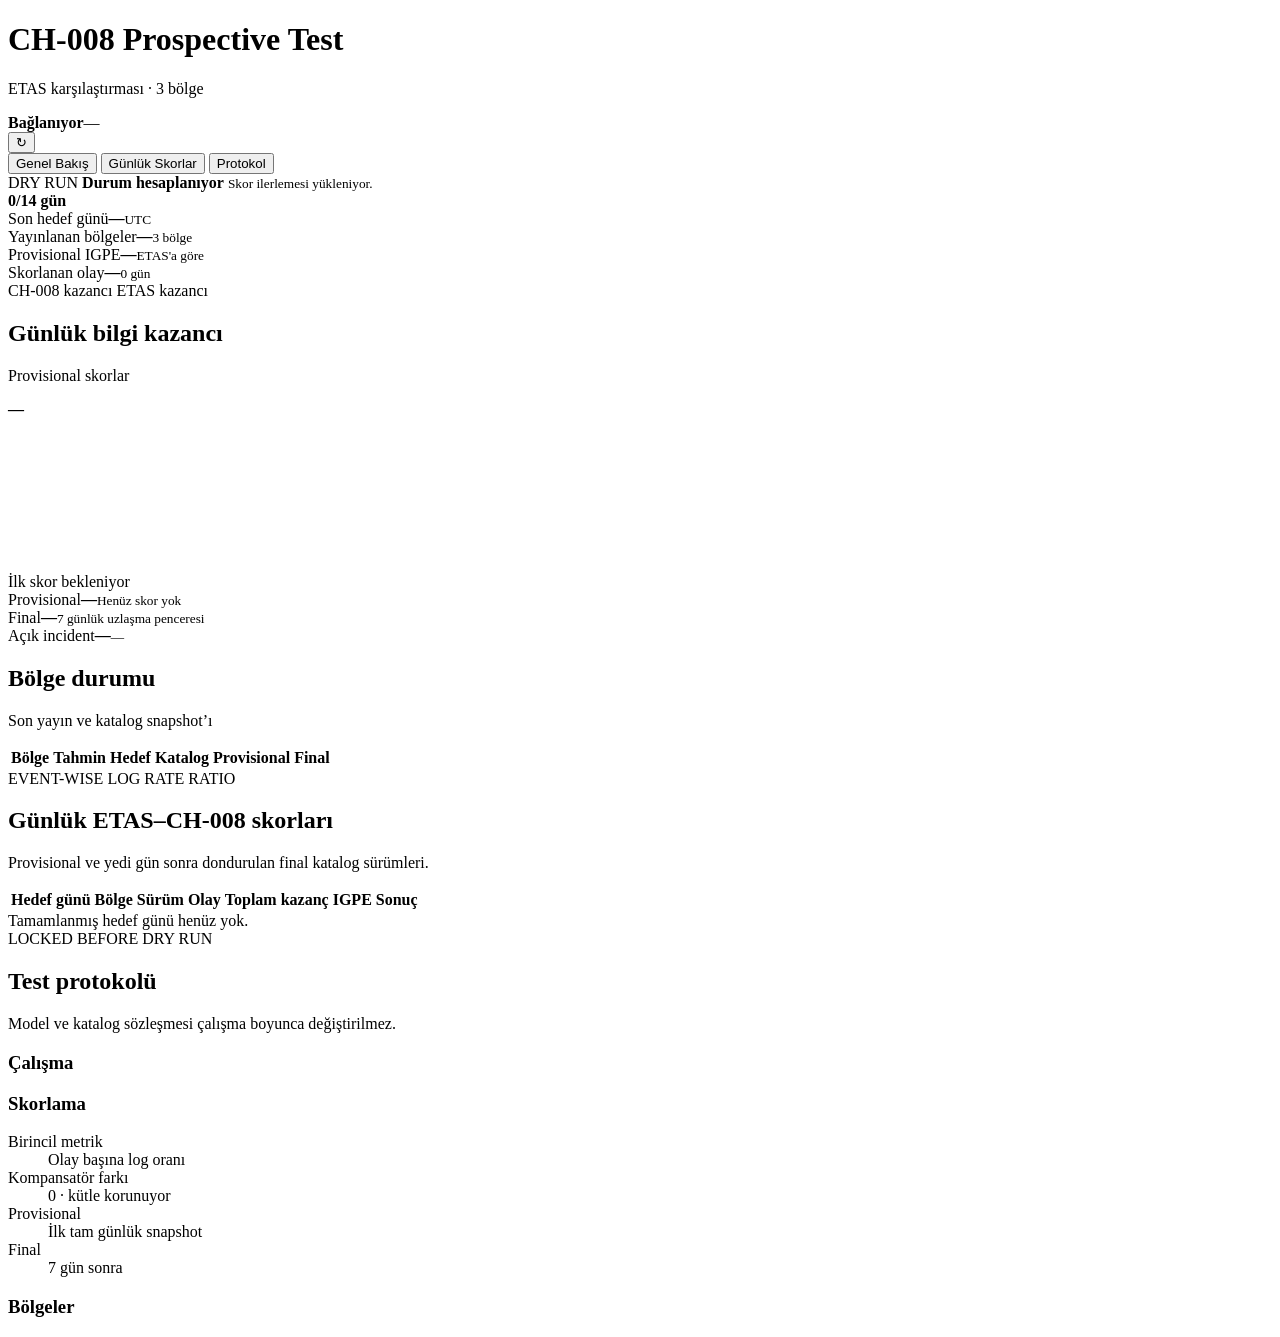
==== prospective_web/static/index.html @ 912079f2 "Show dry run completion status" ====
<!doctype html>
<html lang="tr">
  <head>
    <meta charset="utf-8">
    <meta name="viewport" content="width=device-width, initial-scale=1">
    <meta name="theme-color" content="#f4f6f5">
    <title>CH-008 Prospective Test</title>
    <link rel="icon" href="data:,">
    <link rel="stylesheet" href="/styles.css">
  </head>
  <body>
    <header class="app-header">
      <div class="brand">
        <div class="brand-mark" aria-hidden="true"><span></span><span></span><span></span></div>
        <div>
          <h1>CH-008 Prospective Test</h1>
          <p>ETAS karşılaştırması · 3 bölge</p>
        </div>
      </div>
      <div class="header-actions">
        <div class="system-status">
          <i id="status-dot" aria-hidden="true"></i>
          <div><strong id="status-label">Bağlanıyor</strong><span id="updated-label">—</span></div>
        </div>
        <button class="icon-button" id="refresh-button" type="button" title="Veriyi yenile" aria-label="Veriyi yenile">↻</button>
      </div>
    </header>

    <nav class="tabs" aria-label="Dashboard görünümleri">
      <button class="tab active" type="button" data-view="overview" aria-selected="true">Genel Bakış</button>
      <button class="tab" type="button" data-view="scores" aria-selected="false">Günlük Skorlar</button>
      <button class="tab" type="button" data-view="protocol" aria-selected="false">Protokol</button>
    </nav>

    <main>
      <section class="view active" id="overview-view">
        <section class="run-notice awaiting-scores" id="run-notice" role="status" aria-live="polite">
          <div class="notice-copy">
            <span id="run-eyebrow">DRY RUN</span>
            <strong id="run-title">Durum hesaplanıyor</strong>
            <small id="run-detail">Skor ilerlemesi yükleniyor.</small>
          </div>
          <div class="notice-progress">
            <strong id="run-progress-label">0/14 gün</strong>
            <div class="progress-track" aria-hidden="true"><i id="run-progress-bar"></i></div>
          </div>
        </section>

        <div class="metric-strip" aria-label="Prospektif test özeti">
          <article class="metric"><span>Son hedef günü</span><strong id="metric-target">—</strong><small>UTC</small></article>
          <article class="metric"><span>Yayınlanan bölgeler</span><strong id="metric-regions">—</strong><small>3 bölge</small></article>
          <article class="metric accent"><span>Provisional IGPE</span><strong id="metric-igpe">—</strong><small id="metric-factor">ETAS'a göre</small></article>
          <article class="metric"><span>Skorlanan olay</span><strong id="metric-events">—</strong><small id="metric-days">0 gün</small></article>
        </div>

        <div class="toolbar">
          <div class="segmented" id="region-filter" role="group" aria-label="Bölge filtresi"></div>
          <div class="legend"><span class="legend-ch008"></span>CH-008 kazancı <span class="legend-etas"></span>ETAS kazancı</div>
        </div>

        <div class="overview-grid">
          <section class="chart-panel" aria-labelledby="chart-title">
            <div class="section-heading">
              <div><h2 id="chart-title">Günlük bilgi kazancı</h2><p id="chart-subtitle">Provisional skorlar</p></div>
              <strong id="chart-total">—</strong>
            </div>
            <div class="chart-stage" id="chart-stage">
              <canvas id="score-chart" aria-label="Günlük bilgi kazancı grafiği"></canvas>
              <div class="empty-state" id="chart-empty">İlk skor bekleniyor</div>
              <div class="chart-tooltip" id="chart-tooltip" role="status"></div>
            </div>
          </section>

          <aside class="score-summary">
            <div class="summary-block"><span>Provisional</span><strong id="provisional-score">—</strong><small id="provisional-detail">Henüz skor yok</small></div>
            <div class="summary-block"><span>Final</span><strong id="final-score">—</strong><small id="final-detail">7 günlük uzlaşma penceresi</small></div>
            <div class="summary-block"><span>Açık incident</span><strong id="incident-count">—</strong><small id="incident-detail">—</small></div>
          </aside>
        </div>

        <section class="data-section" aria-labelledby="regions-title">
          <div class="section-heading"><div><h2 id="regions-title">Bölge durumu</h2><p>Son yayın ve katalog snapshot’ı</p></div></div>
          <div class="table-wrap">
            <table>
              <thead><tr><th>Bölge</th><th>Tahmin</th><th>Hedef</th><th>Katalog</th><th>Provisional</th><th>Final</th></tr></thead>
              <tbody id="regions-body"></tbody>
            </table>
          </div>
        </section>
      </section>

      <section class="view" id="scores-view">
        <div class="view-heading"><span>EVENT-WISE LOG RATE RATIO</span><h2>Günlük ETAS–CH-008 skorları</h2><p>Provisional ve yedi gün sonra dondurulan final katalog sürümleri.</p></div>
        <div class="table-wrap score-table-wrap">
          <table>
            <thead><tr><th>Hedef günü</th><th>Bölge</th><th>Sürüm</th><th>Olay</th><th>Toplam kazanç</th><th>IGPE</th><th>Sonuç</th></tr></thead>
            <tbody id="scores-body"></tbody>
          </table>
          <div class="table-empty" id="scores-empty">Tamamlanmış hedef günü henüz yok.</div>
        </div>
      </section>

      <section class="view" id="protocol-view">
        <div class="view-heading"><span>LOCKED BEFORE DRY RUN</span><h2>Test protokolü</h2><p>Model ve katalog sözleşmesi çalışma boyunca değiştirilmez.</p></div>
        <div class="protocol-grid">
          <section><h3>Çalışma</h3><dl id="protocol-facts"></dl></section>
          <section><h3>Skorlama</h3><dl>
            <div><dt>Birincil metrik</dt><dd>Olay başına log oranı</dd></div>
            <div><dt>Kompansatör farkı</dt><dd>0 · kütle korunuyor</dd></div>
            <div><dt>Provisional</dt><dd>İlk tam günlük snapshot</dd></div>
            <div><dt>Final</dt><dd>7 gün sonra</dd></div>
          </dl></section>
          <section><h3>Bölgeler</h3><div class="protocol-regions" id="protocol-regions"></div></section>
        </div>
      </section>
    </main>

    <div class="error-banner" id="error-banner" role="alert"></div>
    <script src="/app.js" defer></script>
  </body>
</html>
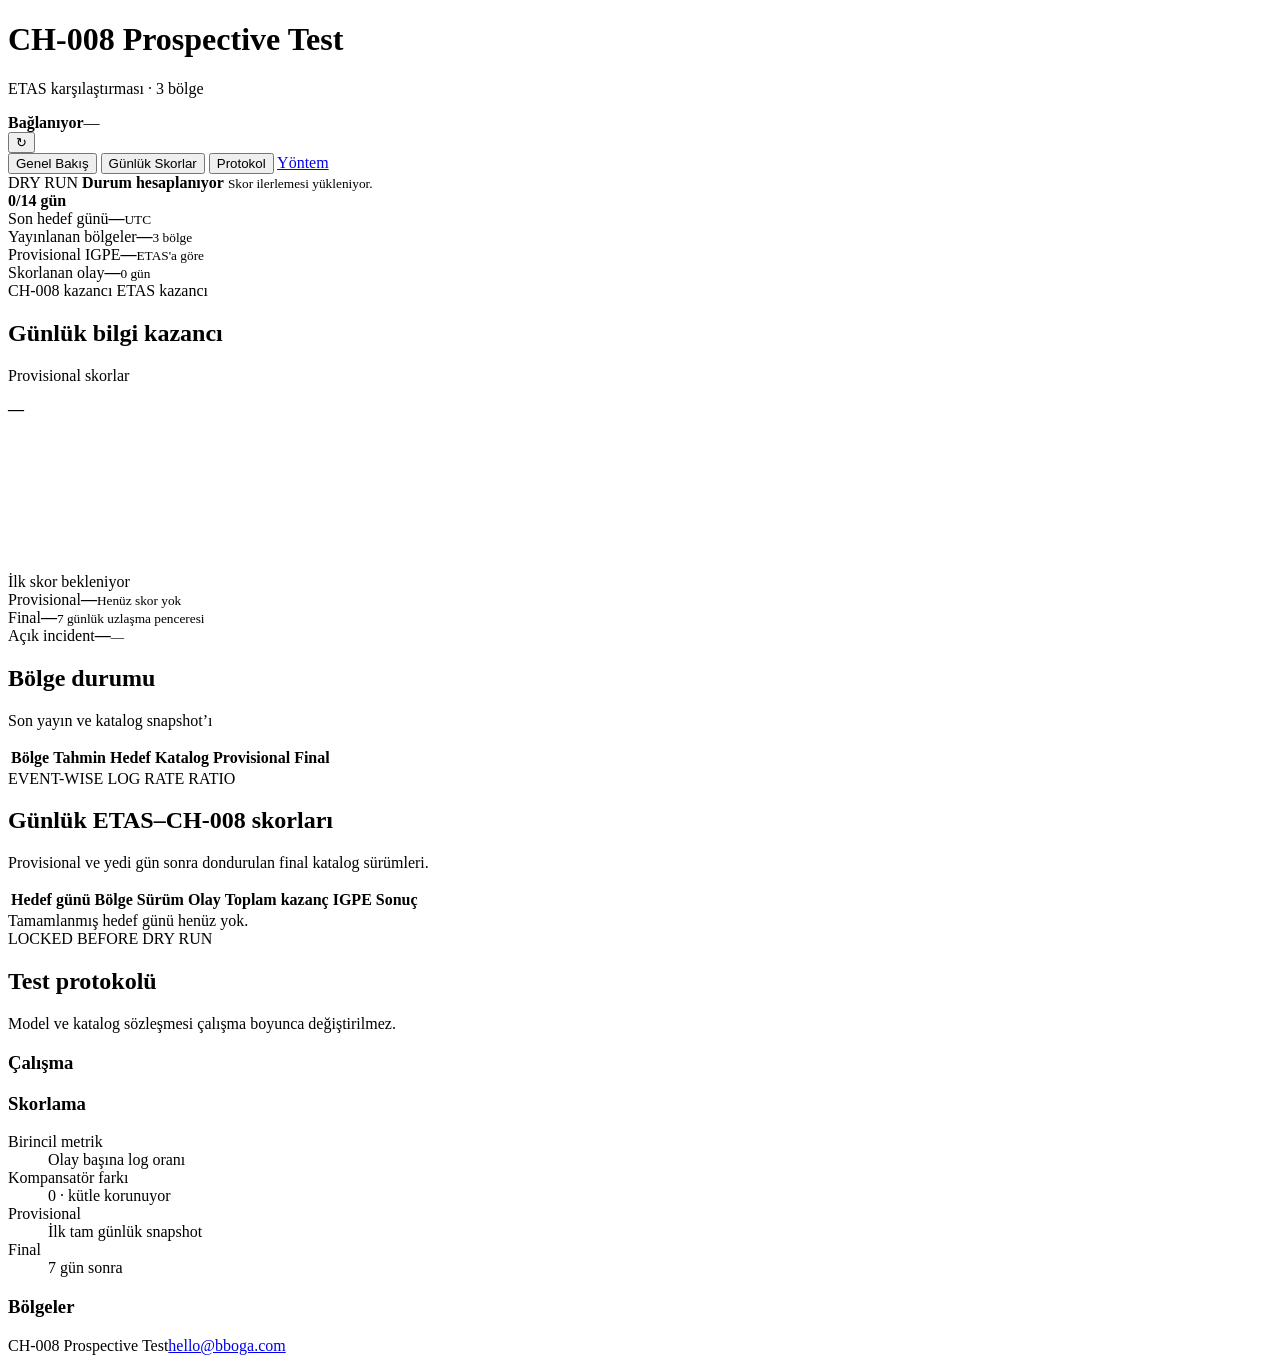
==== commit 056cdf17: "Add CH-008 scientific method page" ====
--- a/prospective_web/static/index.html
+++ b/prospective_web/static/index.html
@@ -30,6 +30,7 @@
       <button class="tab active" type="button" data-view="overview" aria-selected="true">Genel Bakış</button>
       <button class="tab" type="button" data-view="scores" aria-selected="false">Günlük Skorlar</button>
       <button class="tab" type="button" data-view="protocol" aria-selected="false">Protokol</button>
+      <a class="tab tab-link push" href="/about.html">Yöntem</a>
     </nav>
 
     <main>
@@ -115,6 +116,8 @@
       </section>
     </main>
 
+    <footer class="site-footer"><span>CH-008 Prospective Test</span><a href="mailto:hello@bboga.com">hello@bboga.com</a></footer>
+
     <div class="error-banner" id="error-banner" role="alert"></div>
     <script src="/app.js" defer></script>
   </body>
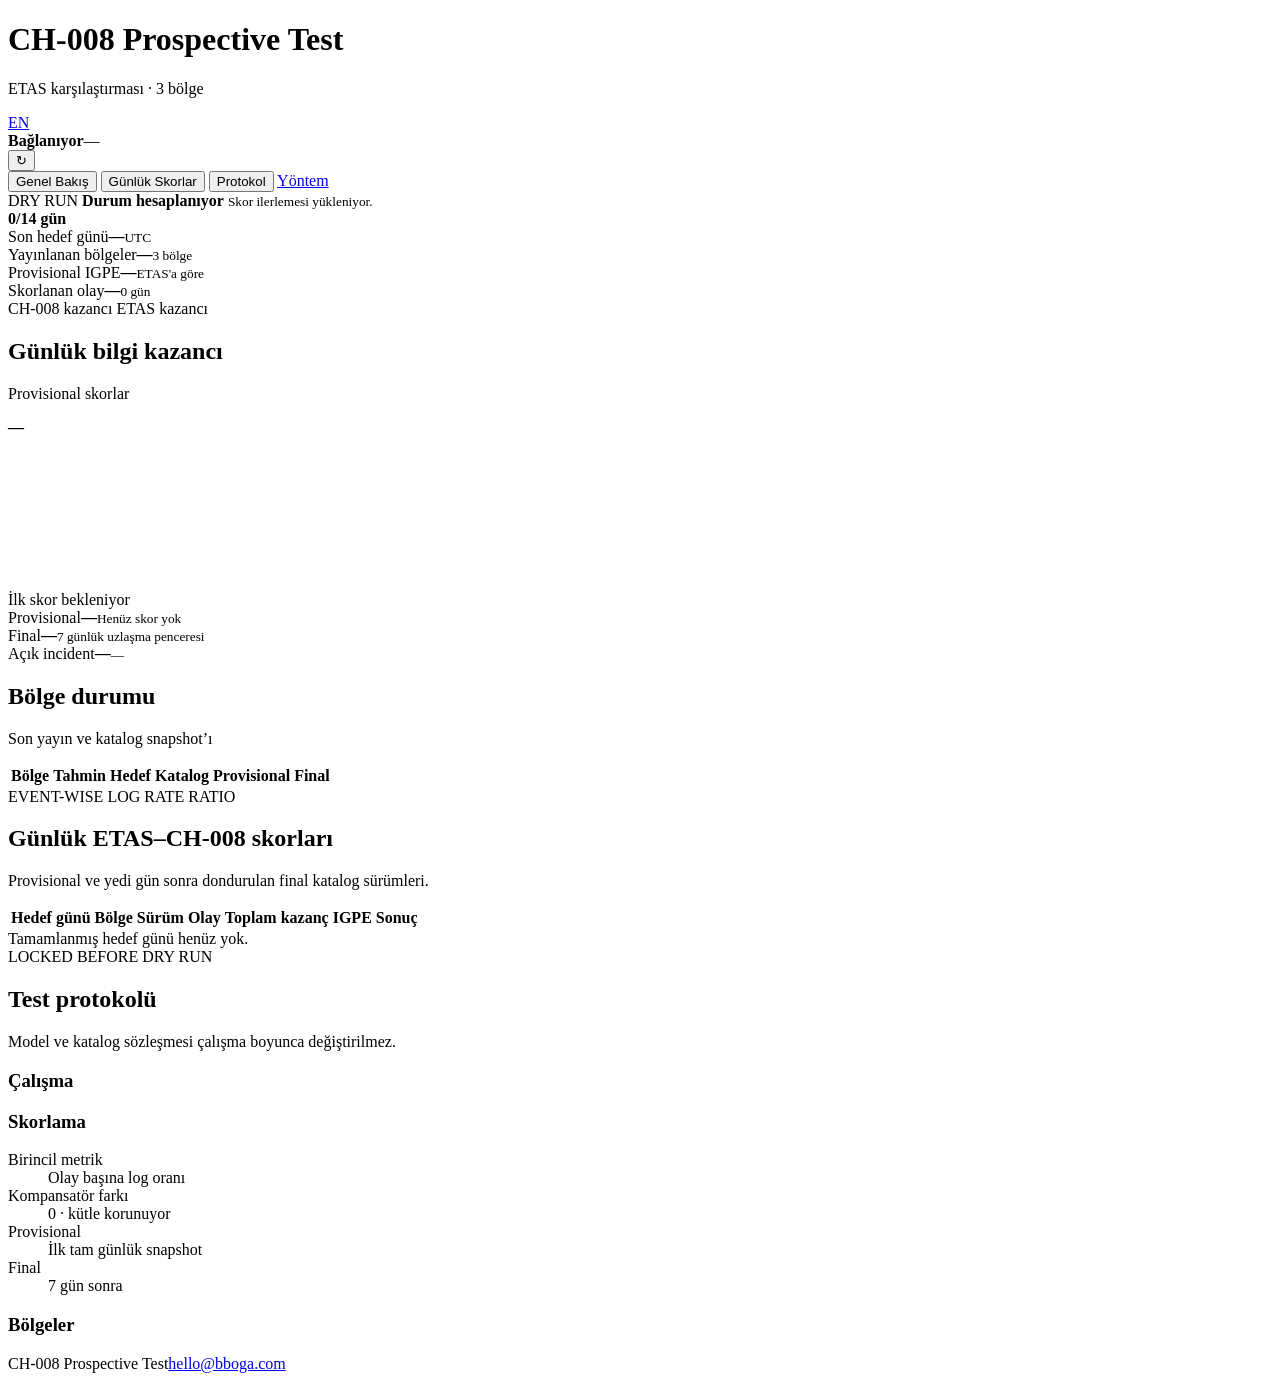
==== commit e88be5c5: "Add English prospective site" ====
--- a/prospective_web/static/index.html
+++ b/prospective_web/static/index.html
@@ -18,6 +18,7 @@
         </div>
       </div>
       <div class="header-actions">
+        <a class="language-link" href="/en/" lang="en" hreflang="en">EN</a>
         <div class="system-status">
           <i id="status-dot" aria-hidden="true"></i>
           <div><strong id="status-label">Bağlanıyor</strong><span id="updated-label">—</span></div>
@@ -30,7 +31,7 @@
       <button class="tab active" type="button" data-view="overview" aria-selected="true">Genel Bakış</button>
       <button class="tab" type="button" data-view="scores" aria-selected="false">Günlük Skorlar</button>
       <button class="tab" type="button" data-view="protocol" aria-selected="false">Protokol</button>
-      <a class="tab tab-link push" href="/about.html">Yöntem</a>
+      <a class="tab tab-link" href="/about.html">Yöntem</a>
     </nav>
 
     <main>
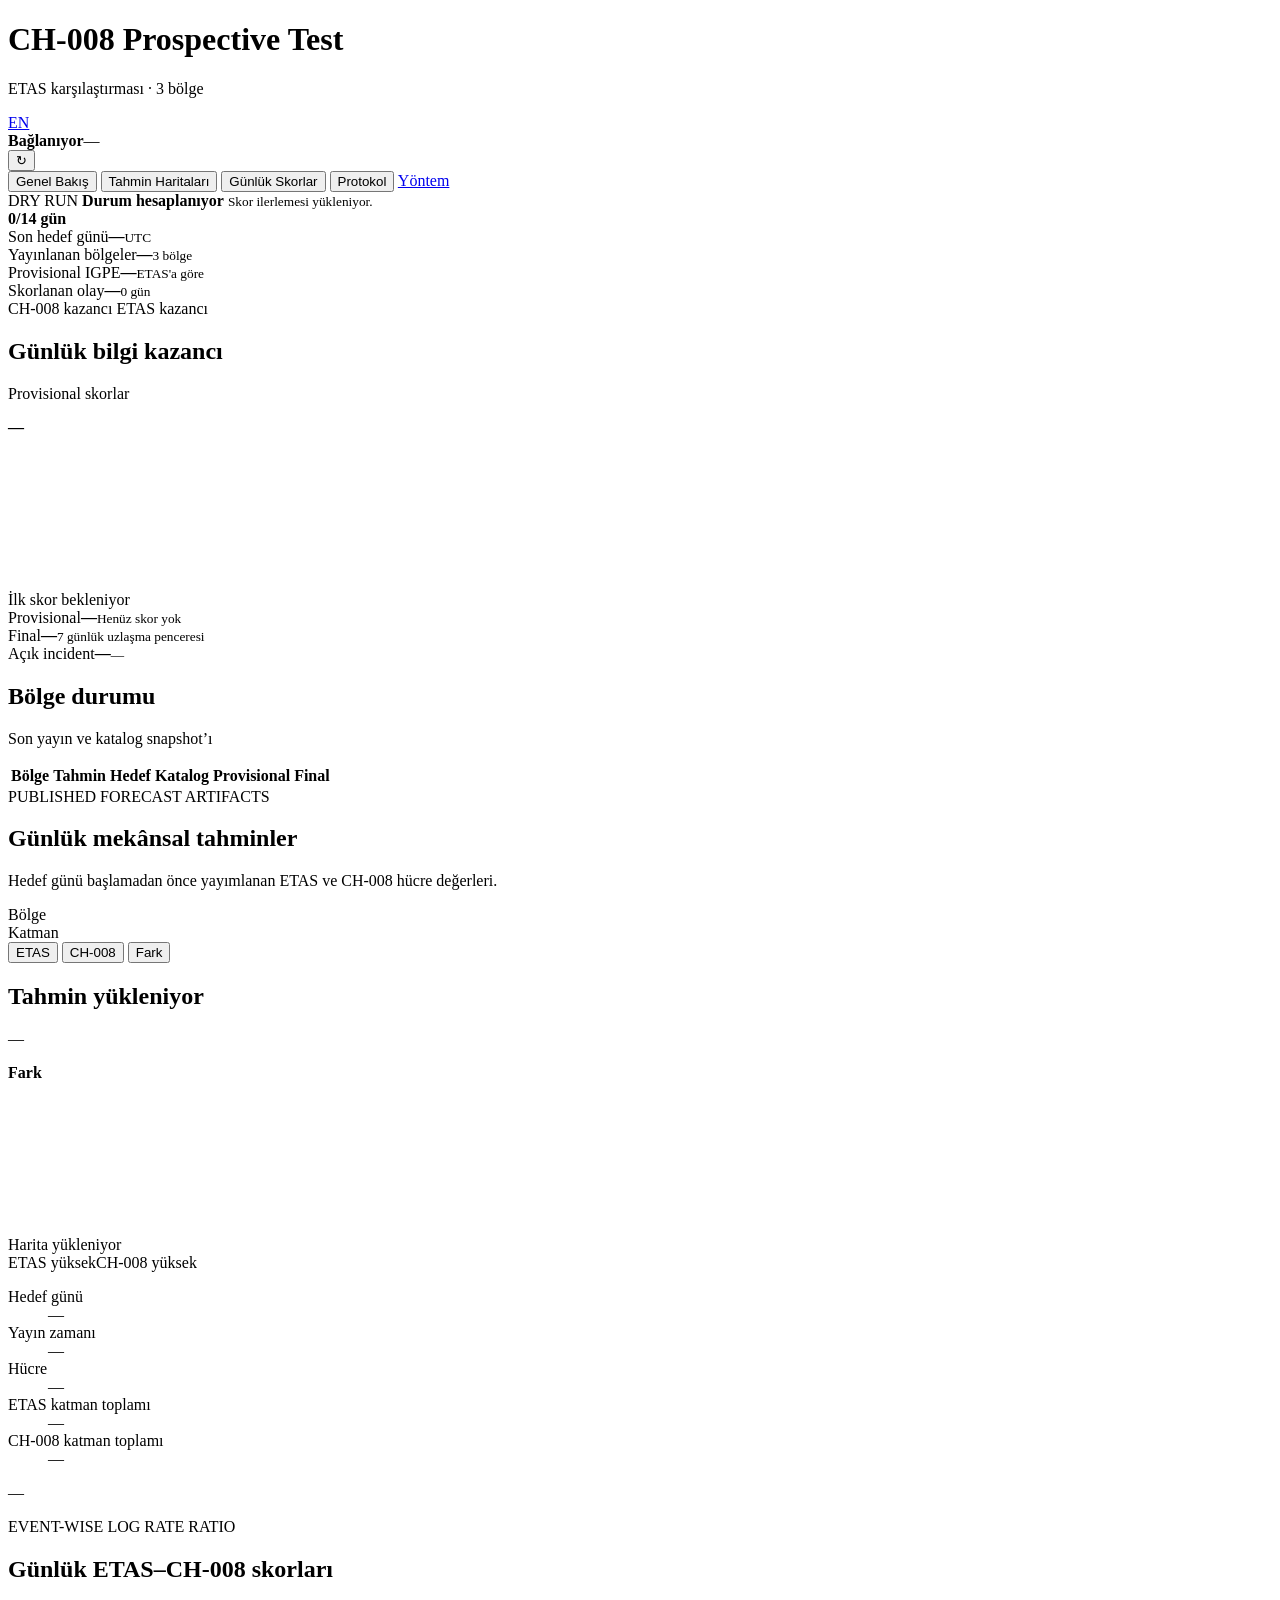
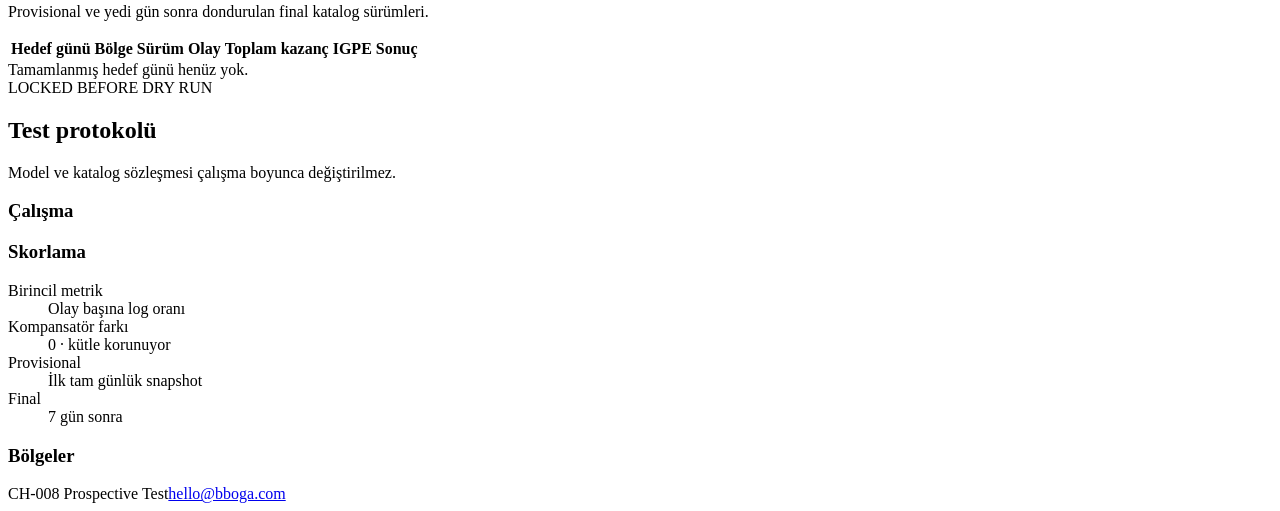
==== commit cf0997ce: "Add prospective forecast maps" ====
--- a/prospective_web/static/index.html
+++ b/prospective_web/static/index.html
@@ -29,6 +29,7 @@
 
     <nav class="tabs" aria-label="Dashboard görünümleri">
       <button class="tab active" type="button" data-view="overview" aria-selected="true">Genel Bakış</button>
+      <button class="tab" type="button" data-view="maps" aria-selected="false">Tahmin Haritaları</button>
       <button class="tab" type="button" data-view="scores" aria-selected="false">Günlük Skorlar</button>
       <button class="tab" type="button" data-view="protocol" aria-selected="false">Protokol</button>
       <a class="tab tab-link" href="/about.html">Yöntem</a>
@@ -91,6 +92,39 @@
         </section>
       </section>
 
+      <section class="view" id="maps-view">
+        <div class="view-heading"><span>PUBLISHED FORECAST ARTIFACTS</span><h2>Günlük mekânsal tahminler</h2><p>Hedef günü başlamadan önce yayımlanan ETAS ve CH-008 hücre değerleri.</p></div>
+        <div class="map-toolbar">
+          <div class="control-block"><span>Bölge</span><div class="segmented map-regions" id="map-region-control" role="group" aria-label="Harita bölgesi"></div></div>
+          <div class="control-block"><span>Katman</span><div class="segmented" id="map-layer-control" role="group" aria-label="Tahmin katmanı">
+            <button class="segment" type="button" data-map-layer="etas">ETAS</button>
+            <button class="segment" type="button" data-map-layer="ch008">CH-008</button>
+            <button class="segment active" type="button" data-map-layer="log_ratio">Fark</button>
+          </div></div>
+        </div>
+        <div class="forecast-map-layout">
+          <section class="forecast-map-panel" aria-labelledby="forecast-map-title">
+            <div class="section-heading"><div><h2 id="forecast-map-title">Tahmin yükleniyor</h2><p id="forecast-map-window">—</p></div><strong id="forecast-map-layer">Fark</strong></div>
+            <div class="forecast-map-stage" id="forecast-map-stage">
+              <canvas id="forecast-grid-map" aria-label="Yayımlanmış günlük deprem tahmin haritası"></canvas>
+              <div class="map-empty" id="forecast-map-empty">Harita yükleniyor</div>
+              <div class="chart-tooltip" id="forecast-map-tooltip" role="status"></div>
+            </div>
+            <div class="map-scale"><span id="map-scale-low">ETAS yüksek</span><i id="map-scale-ramp"></i><span id="map-scale-high">CH-008 yüksek</span></div>
+          </section>
+          <aside class="map-facts">
+            <dl>
+              <div><dt>Hedef günü</dt><dd id="map-fact-target">—</dd></div>
+              <div><dt>Yayın zamanı</dt><dd id="map-fact-published">—</dd></div>
+              <div><dt>Hücre</dt><dd id="map-fact-cells">—</dd></div>
+              <div><dt>ETAS katman toplamı</dt><dd id="map-fact-etas">—</dd></div>
+              <div><dt>CH-008 katman toplamı</dt><dd id="map-fact-ch008">—</dd></div>
+            </dl>
+            <p id="map-semantics-note">—</p>
+          </aside>
+        </div>
+      </section>
+
       <section class="view" id="scores-view">
         <div class="view-heading"><span>EVENT-WISE LOG RATE RATIO</span><h2>Günlük ETAS–CH-008 skorları</h2><p>Provisional ve yedi gün sonra dondurulan final katalog sürümleri.</p></div>
         <div class="table-wrap score-table-wrap">
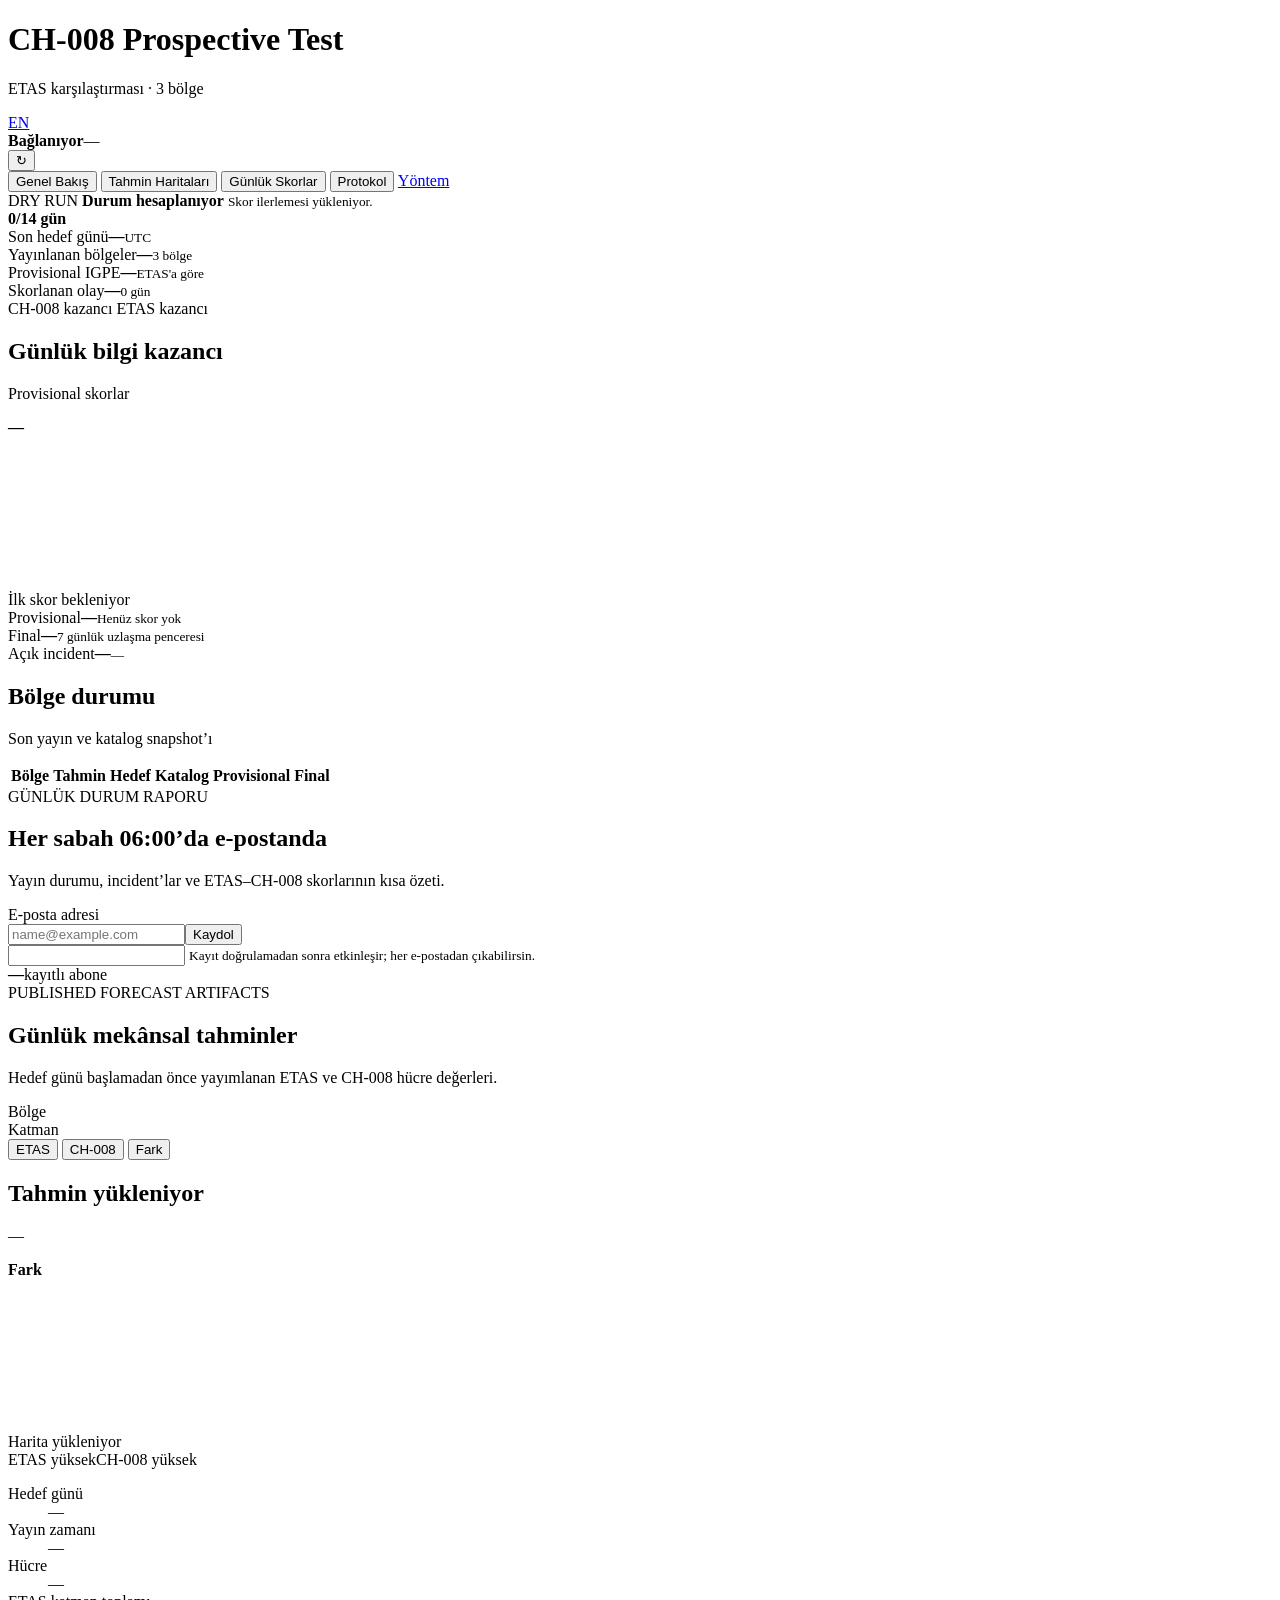
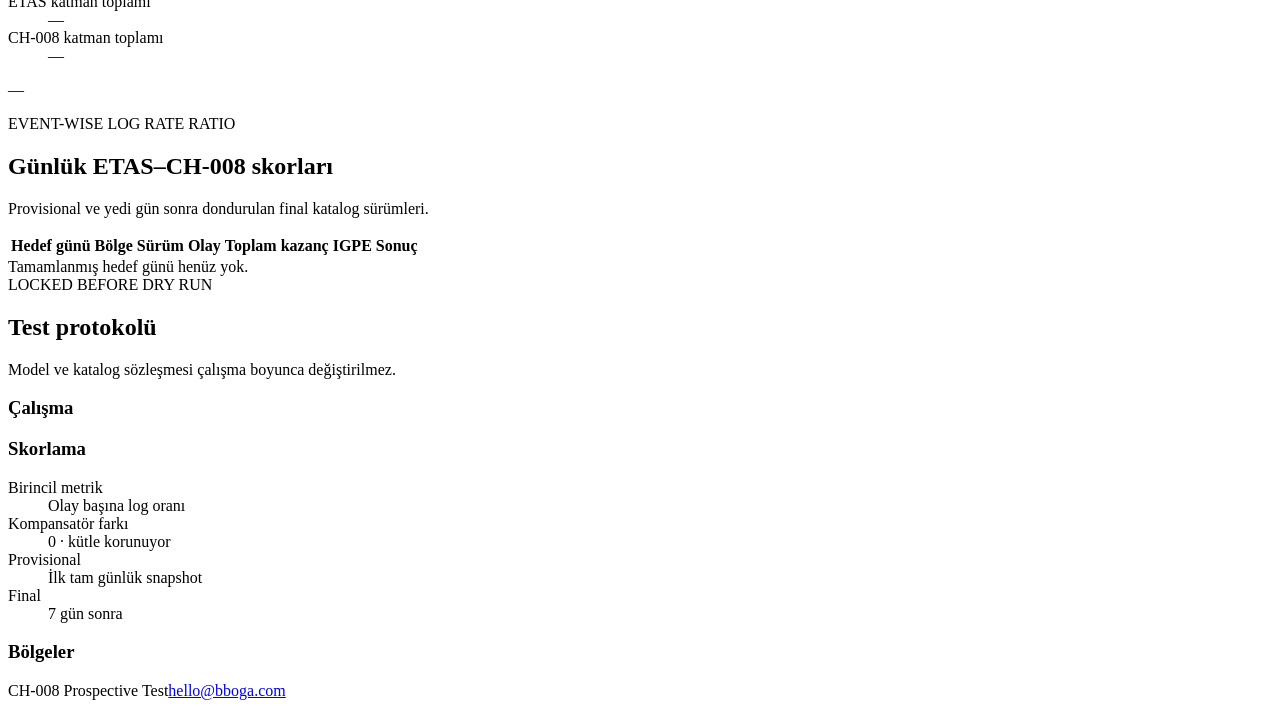
==== commit 88122a5c: "Add daily prospective newsletter" ====
--- a/prospective_web/static/index.html
+++ b/prospective_web/static/index.html
@@ -90,6 +90,17 @@
             </table>
           </div>
         </section>
+
+        <section class="newsletter-band" aria-labelledby="newsletter-title">
+          <div class="newsletter-copy"><span>GÜNLÜK DURUM RAPORU</span><h2 id="newsletter-title">Her sabah 06:00’da e-postanda</h2><p>Yayın durumu, incident’lar ve ETAS–CH-008 skorlarının kısa özeti.</p></div>
+          <form class="newsletter-form" id="newsletter-form">
+            <label for="newsletter-email">E-posta adresi</label>
+            <div><input id="newsletter-email" name="email" type="email" autocomplete="email" maxlength="254" placeholder="name@example.com" required><button type="submit">Kaydol</button></div>
+            <input class="newsletter-trap" name="company" type="text" tabindex="-1" autocomplete="off" aria-hidden="true">
+            <small id="newsletter-message">Kayıt doğrulamadan sonra etkinleşir; her e-postadan çıkabilirsin.</small>
+          </form>
+          <div class="newsletter-count"><strong id="newsletter-count">—</strong><span>kayıtlı abone</span></div>
+        </section>
       </section>
 
       <section class="view" id="maps-view">
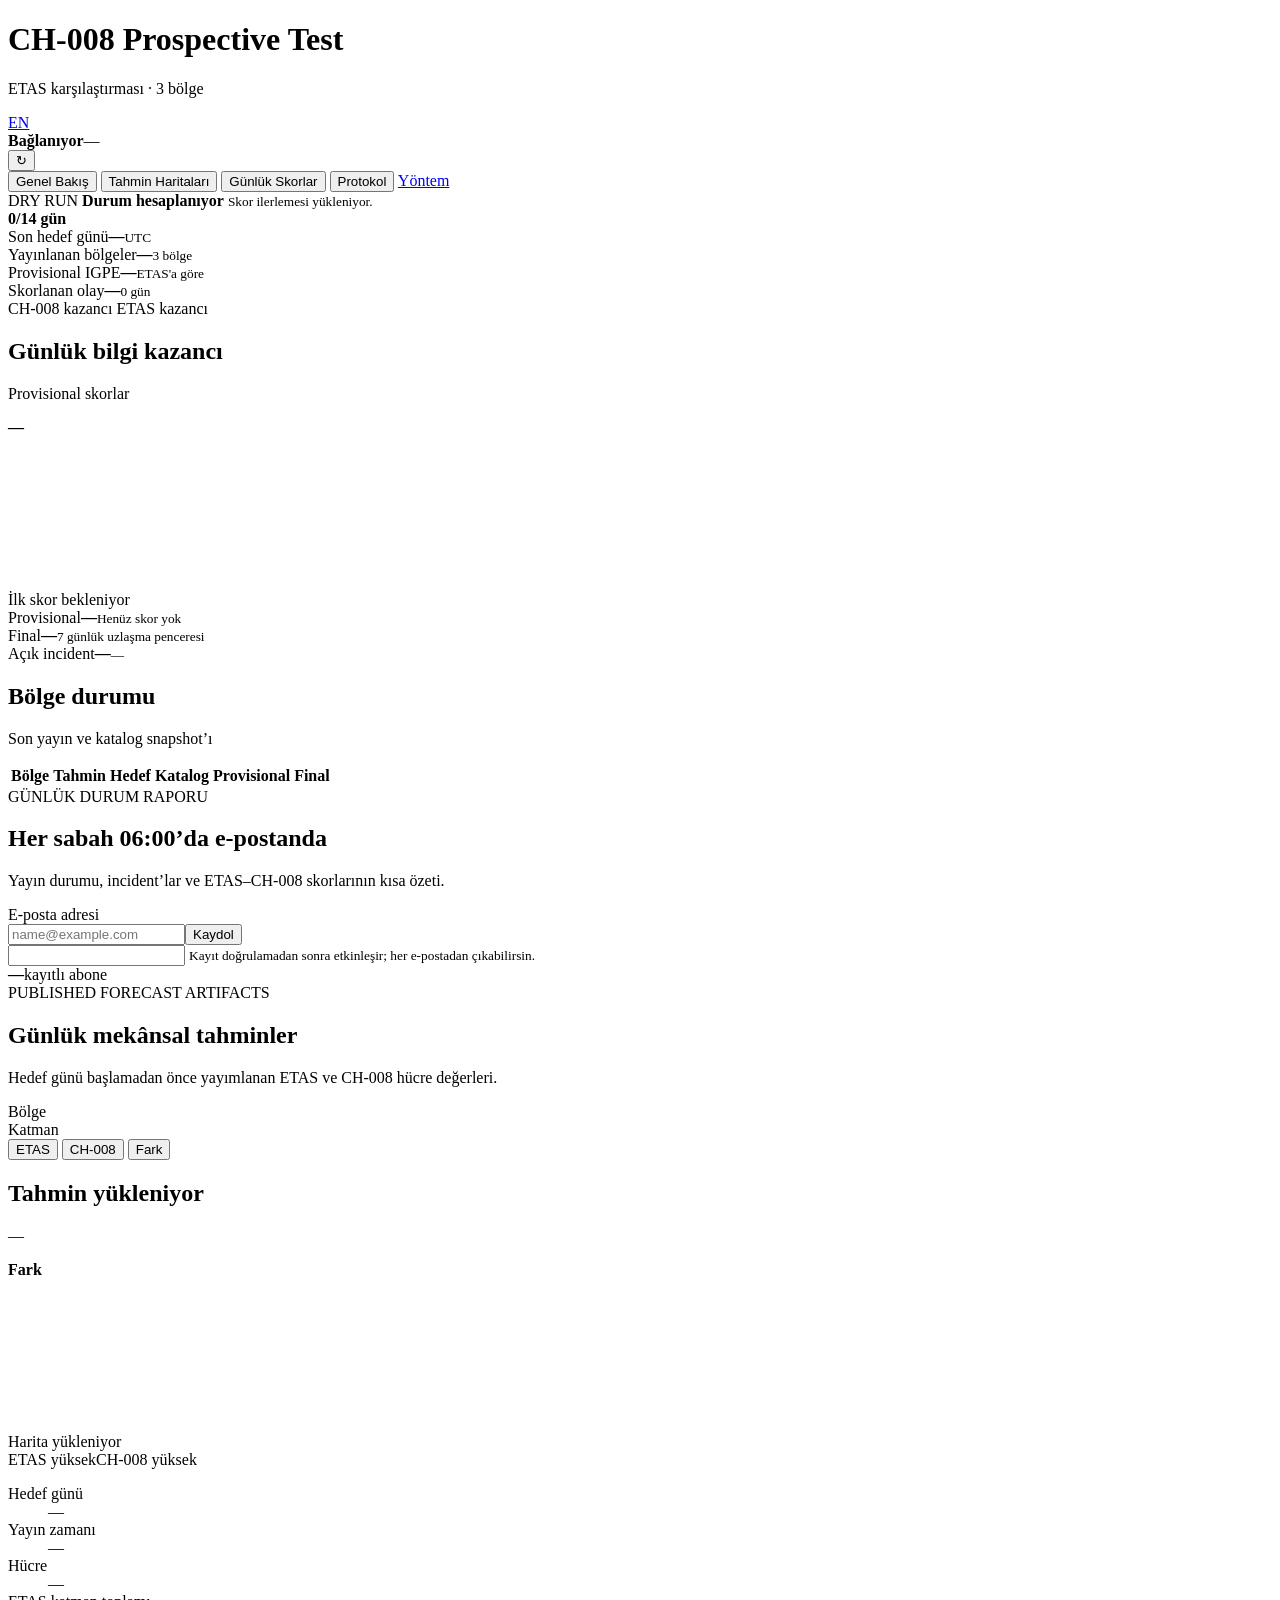
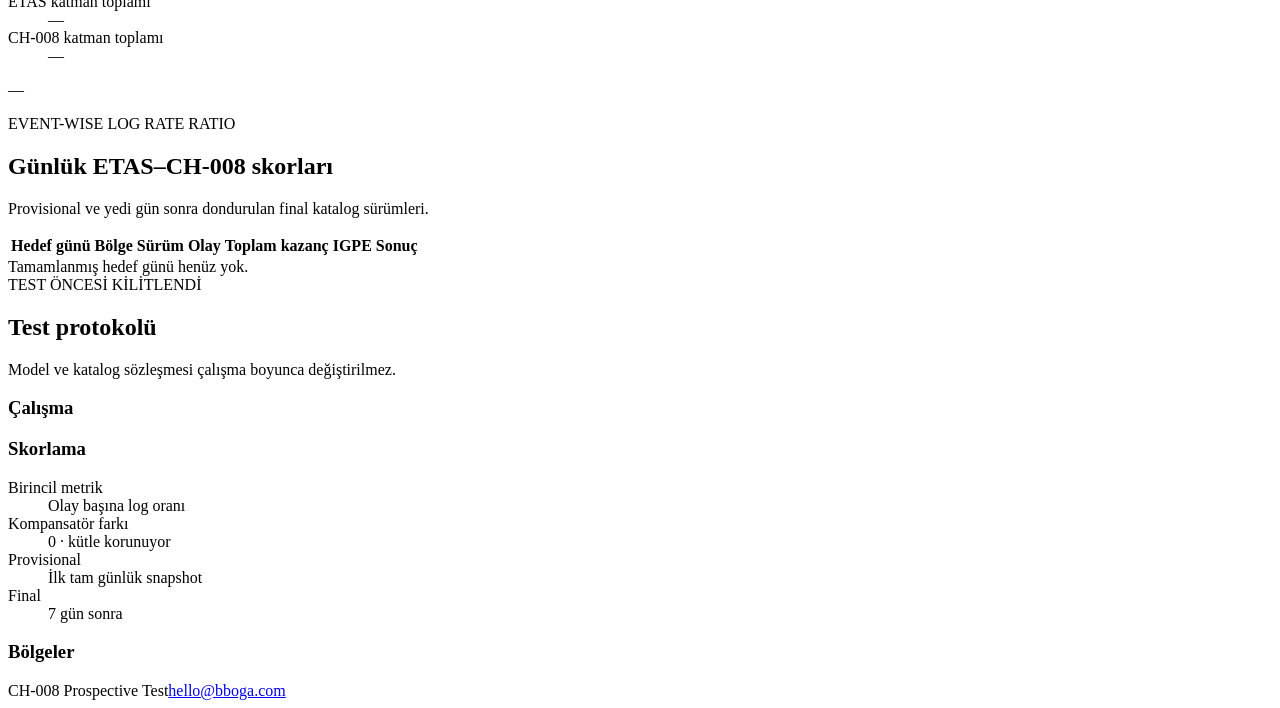
==== commit 62065833: "Automate formal prospective launch" ====
--- a/prospective_web/static/index.html
+++ b/prospective_web/static/index.html
@@ -4,8 +4,11 @@
     <meta charset="utf-8">
     <meta name="viewport" content="width=device-width, initial-scale=1">
     <meta name="theme-color" content="#f4f6f5">
+    <meta name="description" content="Kaliforniya, Yeni Zelanda ve Şili'de canlı CH-008 ve ETAS prospektif deprem tahmini karşılaştırması.">
     <title>CH-008 Prospective Test</title>
     <link rel="icon" href="data:,">
+    <link rel="alternate" type="application/json" href="/api/evaluation.json" title="Machine-readable live evaluation">
+    <link rel="alternate" type="text/markdown" href="/ai-evaluation" title="AI evaluation brief">
     <link rel="stylesheet" href="/styles.css">
   </head>
   <body>
@@ -148,7 +151,7 @@
       </section>
 
       <section class="view" id="protocol-view">
-        <div class="view-heading"><span>LOCKED BEFORE DRY RUN</span><h2>Test protokolü</h2><p>Model ve katalog sözleşmesi çalışma boyunca değiştirilmez.</p></div>
+        <div class="view-heading"><span>TEST ÖNCESİ KİLİTLENDİ</span><h2>Test protokolü</h2><p>Model ve katalog sözleşmesi çalışma boyunca değiştirilmez.</p></div>
         <div class="protocol-grid">
           <section><h3>Çalışma</h3><dl id="protocol-facts"></dl></section>
           <section><h3>Skorlama</h3><dl>
